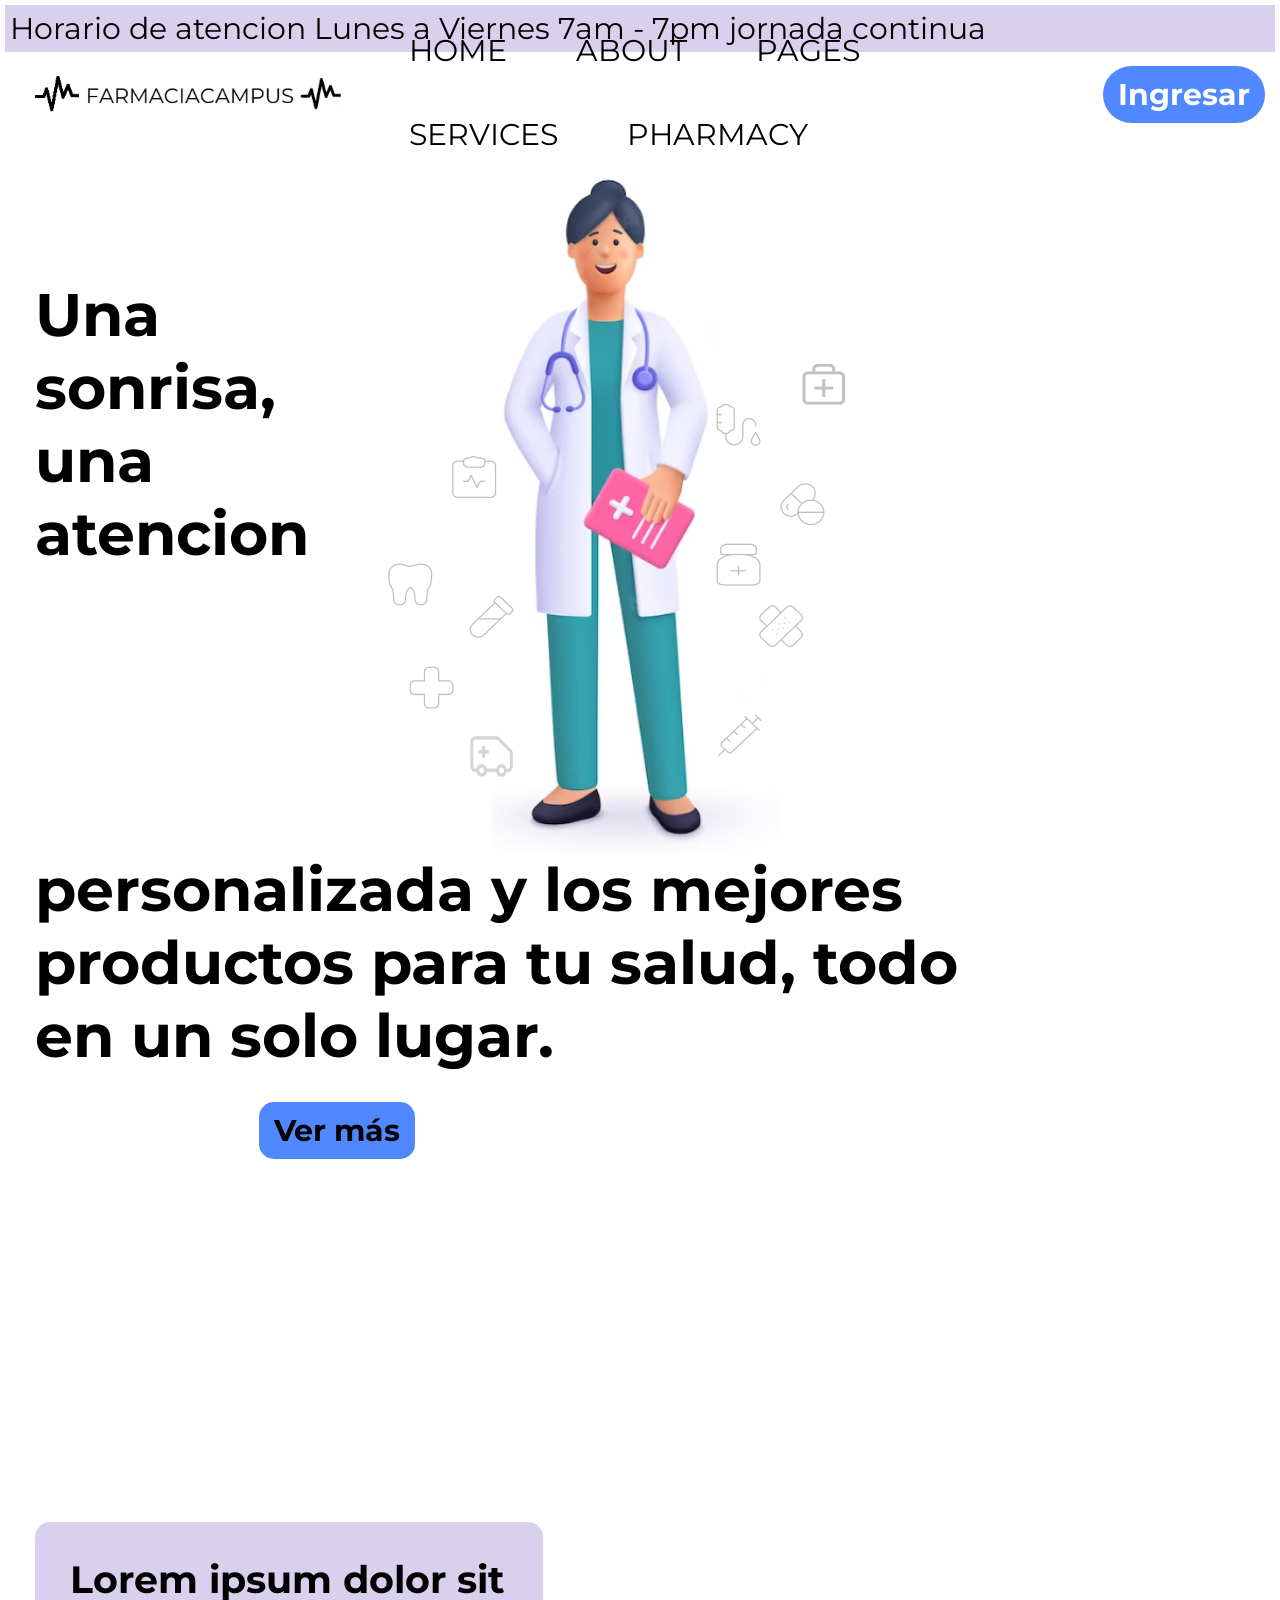
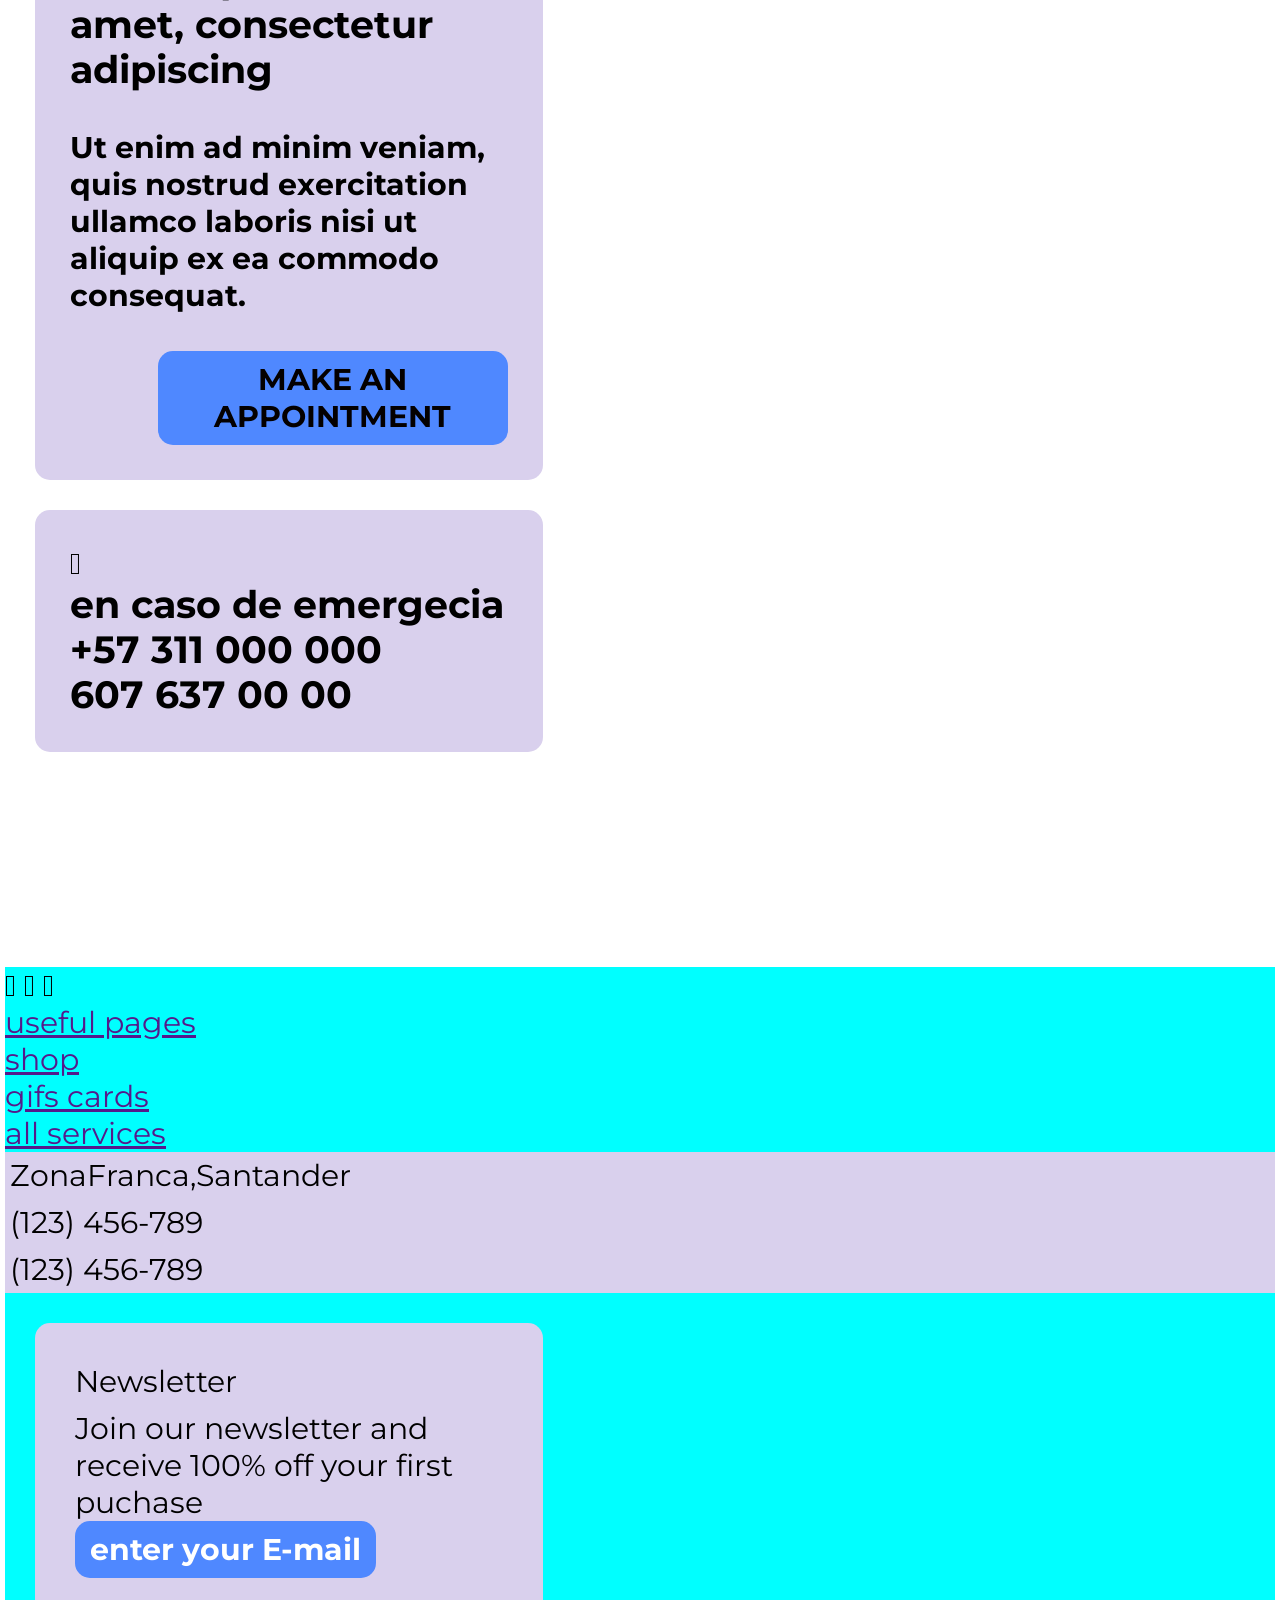
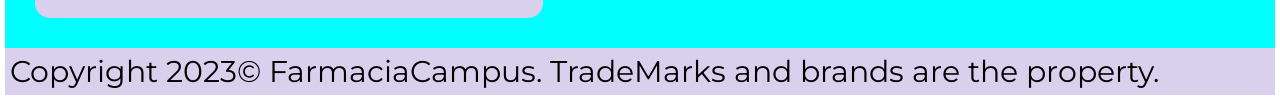
==== index.html @ 19e2cf90 "feat: :sparkles:" ====
<!DOCTYPE html>
<html lang="en">
<head>
    <meta charset="UTF-8">
    <meta name="viewport" content="width=device-width, initial-scale=1.0">
    <title>FarmaciaCampus</title>
    <link rel="stylesheet" href="css/style.css">
    <link rel="stylesheet" href="https://cdnjs.cloudflare.com/ajax/libs/font-awesome/4.7.0/css/font-awesome.min.css">
    <link rel="stylesheet" type="text/css" href="/Icons/style.css">
</head>
<body>


    <p name="horario">Horario de atencion Lunes a Viernes 7am - 7pm jornada continua</p>
    <header name="header">
        <div class="logo">
            <img src="image/logo.png" alt="logodelafarmacia">
        </div>
        <nav class="nav-links">
            <ul class="nav-links">
                <li><a href="a" class="nav-menu">HOME</a></li>
                <li><a href="a" class="nav-menu">ABOUT</a></li>
                <li><a href="a" class="nav-menu">PAGES</a></li>
                <li><a href="a" class="nav-menu">SERVICES</a></li>
                <li><a href="a" class="nav-menu">PHARMACY</a></li>
            </ul>
        </nav>
        <a href="a" class="btn"><button>Ingresar</button></a>
    </header>
    <section id="hero">
        <img src="image/doctora.png" class="doctora"> <br><br><br>
        <div class="text"><h1>Una sonrisa, una atencion personalizada y los mejores <br> productos para tu salud, todo <br> en un solo lugar.</h1></div>
        <button name="ver">Ver más</button>
    </section><br><br><br><br><br><br><br><br><br>

    <section id="sectiontwo">
        <div class="info">
            <h3>Lorem ipsum dolor sit amet, consectetur adipiscing</h3><br>
            <h6>Ut enim ad minim veniam, quis nostrud exercitation ullamco laboris nisi ut aliquip ex ea commodo consequat.</h5> <br>
            <button>MAKE AN APPOINTMENT</button>
        </div>
        <div class="emergencia">
            <span class="icon icon-phone"></span>
            <h3>en caso de emergecia<br>+57 311 000 000 <br> 607 637 00 00 </h3>
        </div>
    </section><br><br><br><br><br>
    <footer class="footer">
        <div>
        <span class="icon icon-facebook2"></span>
        <span class="icon icon-twitter"></span>
        <span class="icon icon-linkedin"></span>
        </div>
        <div>
            <a href="">useful pages</a><br>
            <a href="">shop</a><br>
            <a href="">gifs cards</a><br>
            <a href="">all services</a>
        </div>
        <div>
            <p>ZonaFranca,Santander</p>
            <p>(123) 456-789</p>
            <p>(123) 456-789</p>
        </div>
        <div class="info">
            <p>Newsletter</p>
            <p>Join our newsletter and receive 100% off your first puchase<br>
            <button>enter your E-mail</button></p>
        </div>
        <div>
        <p>Copyright 2023© FarmaciaCampus. TradeMarks and brands are the property.</p>
        </div>
    </footer>
</body>
</html>
---- css/style.css ----
@import url('https://fonts.googleapis.com/css2?family=Montserrat:ital,wght@1,200&display=swap');
/*general*/
*{
    box-sizing: border-box;
    margin: 0;
    padding: 0;
    font-family: 'Montserrat', sans-serif;
    font-size: 30px;
}

/*cuerpo*/
body{
    background-color: white;
    margin: 5px;
}
/*encabezado*/
header{
    background-color:white;
    display: flex;
    justify-content: space-between;
    align-items: center;
    height: 85px;
    padding: 5px 10px;
}
/*logo*/
header .logo{
    cursor: pointer;
}
header .logo img{
    height: 70px;
    width: auto;
    transition: all 0.3s;
}
header .logo img:hover{
    transform: scale(1.2);
}
/*links*/
.nav-menu{
    padding: 8px 12px;
    border-radius: 3px;
}
.nav-menu:hover{
    background-color: green;
}
.nav-links{
    font-size: 18px;
    margin: 0 10px;
    line-height: 80px;
    text-transform: uppercase;
    max: width 992px; ;
 /* align-items: center;
    justify-content: space-between;
    display: flex;
    flex-direction: column;
    align-items: center;
    justify-content: center;*/

}
header .nav-links{
    list-style:none
    
}
header .nav-links li{
    display: inline-block;
    padding: 0 20px;
}
header .nav-links li:hover{
    transform: scale(1.1);

}
header .nav-links a{
    font-size: 700;
    color: black;
    text-decoration: none;
}
header .nav-links li a:hover{
    color: rgb(168, 84, 252)
}
/*boton navbar*/
header .btn button{
    background-color: #4F88FF;
    font-weight: 700;
    color: rgb(255, 255, 255);
    padding: 10px 15px;
    border: none;
    border-radius: 50px;
    cursor: pointer;
    transition: all 0.3s ease 0s;
}
header .btn button:hover{
    background-color: #09A0FE;
    color: black;
    transform: scale(1.1);
}
/*info principal*/
p{
    padding: 5px;
    background-color: #D9D0ED;
    
}
/*imagen doctora*/
.container.doctora{
    display: block;
}
.doctora{
    float: right;
    align-content: flex-end;
    height: auto;
    margin-right: 400px;
}
/*texto principal*/
.text{
    background-color: white;
    justify-content: center;
    align-items: center;
    margin: 30px;
}
.sectiontwo{
    display: flexbox;

}
/*tarjeta 1*/
.info{
    padding: 35px;
    background-color: #D9D0ED;
    justify-content: center;
    align-items: center;
    border-radius: 15px;
    width: 40%;
    margin: 30px;
}
/*tarjeta 2*/
.emergencia{
    padding: 35px;
    background-color: #D9D0ED;
    justify-content: center;
    align-items: center;
    border-radius: 15px;
    width: 40%;
    margin: 30px;
    /*
    float:left;
    background-color: #D9D0ED;
    padding: 35px;
    align-content: flex-end;
    height: auto;
    margin: 10%;
    border-radius: 15px;*/
}

footer{
    background-color: aqua;
    align-content:flex-start
}


h1{ font-size: 2em; }
h3{ font-size: 1.25em; }
h5{ font-size: 1.25em; }
/*enter your email*/
footer button{
    font-size: 1em;
    font-weight: bold;
    color: white;
    background-color: #4F88FF;
    padding: 10px 15px;
    border-radius: 15px;
    border: 2px;
    transition: all 0.3s;
    cursor: pointer;
}
/*make an appointment*/
section button{
    font-size: 1em;
    font-weight: bold;
    color: rgb(4, 0, 0);
    background-color: #4F88FF;
    padding: 10px 15px;
    border-radius: 15px;
    border: 2px;
    transition: all 0.3s;
    cursor: pointer;
    justify-content: left;
    margin-left: 20%;
}
button:hover{
    background-color: #09A0FE;
    color: black;
    transform: scale(1.1);
}
.contactos{
    align-content: left;
}
---- Icons/style.css ----
@font-face {
  font-family: 'icomoon';
  src:  url('fonts/icomoon.eot?ta3jjk');
  src:  url('fonts/icomoon.eot?ta3jjk#iefix') format('embedded-opentype'),
    url('fonts/icomoon.ttf?ta3jjk') format('truetype'),
    url('fonts/icomoon.woff?ta3jjk') format('woff'),
    url('fonts/icomoon.svg?ta3jjk#icomoon') format('svg');
  font-weight: normal;
  font-style: normal;
  font-display: block;
}

[class^="icon-"], [class*=" icon-"] {
  /* use !important to prevent issues with browser extensions that change fonts */
  font-family: 'icomoon' !important;
  speak: never;
  font-style: normal;
  font-weight: normal;
  font-variant: normal;
  text-transform: none;
  line-height: 1;

  /* Better Font Rendering =========== */
  -webkit-font-smoothing: antialiased;
  -moz-osx-font-smoothing: grayscale;
}

.icon-home:before {
  content: "\e900";
}
.icon-pencil:before {
  content: "\e905";
}
.icon-stack:before {
  content: "\e92e";
}
.icon-phone:before {
  content: "\e942";
}
.icon-user:before {
  content: "\e971";
}
.icon-user-check:before {
  content: "\e975";
}
.icon-user-tie:before {
  content: "\e976";
}
.icon-search:before {
  content: "\e986";
}
.icon-lock:before {
  content: "\e98f";
}
.icon-cog:before {
  content: "\e994";
}
.icon-bin:before {
  content: "\e9ac";
}
.icon-clipboard:before {
  content: "\e9b8";
}
.icon-sphere:before {
  content: "\e9c9";
}
.icon-enter:before {
  content: "\ea13";
}
.icon-circle-up:before {
  content: "\ea41";
}
.icon-circle-right:before {
  content: "\ea42";
}
.icon-circle-down:before {
  content: "\ea43";
}
.icon-circle-left:before {
  content: "\ea44";
}
.icon-facebook2:before {
  content: "\ea91";
}
.icon-twitter:before {
  content: "\ea96";
}
.icon-linkedin:before {
  content: "\eac9";
}
.icon-file-openoffice:before {
  content: "\eae0";
}
.icon-libreoffice:before {
  content: "\eae3";
}
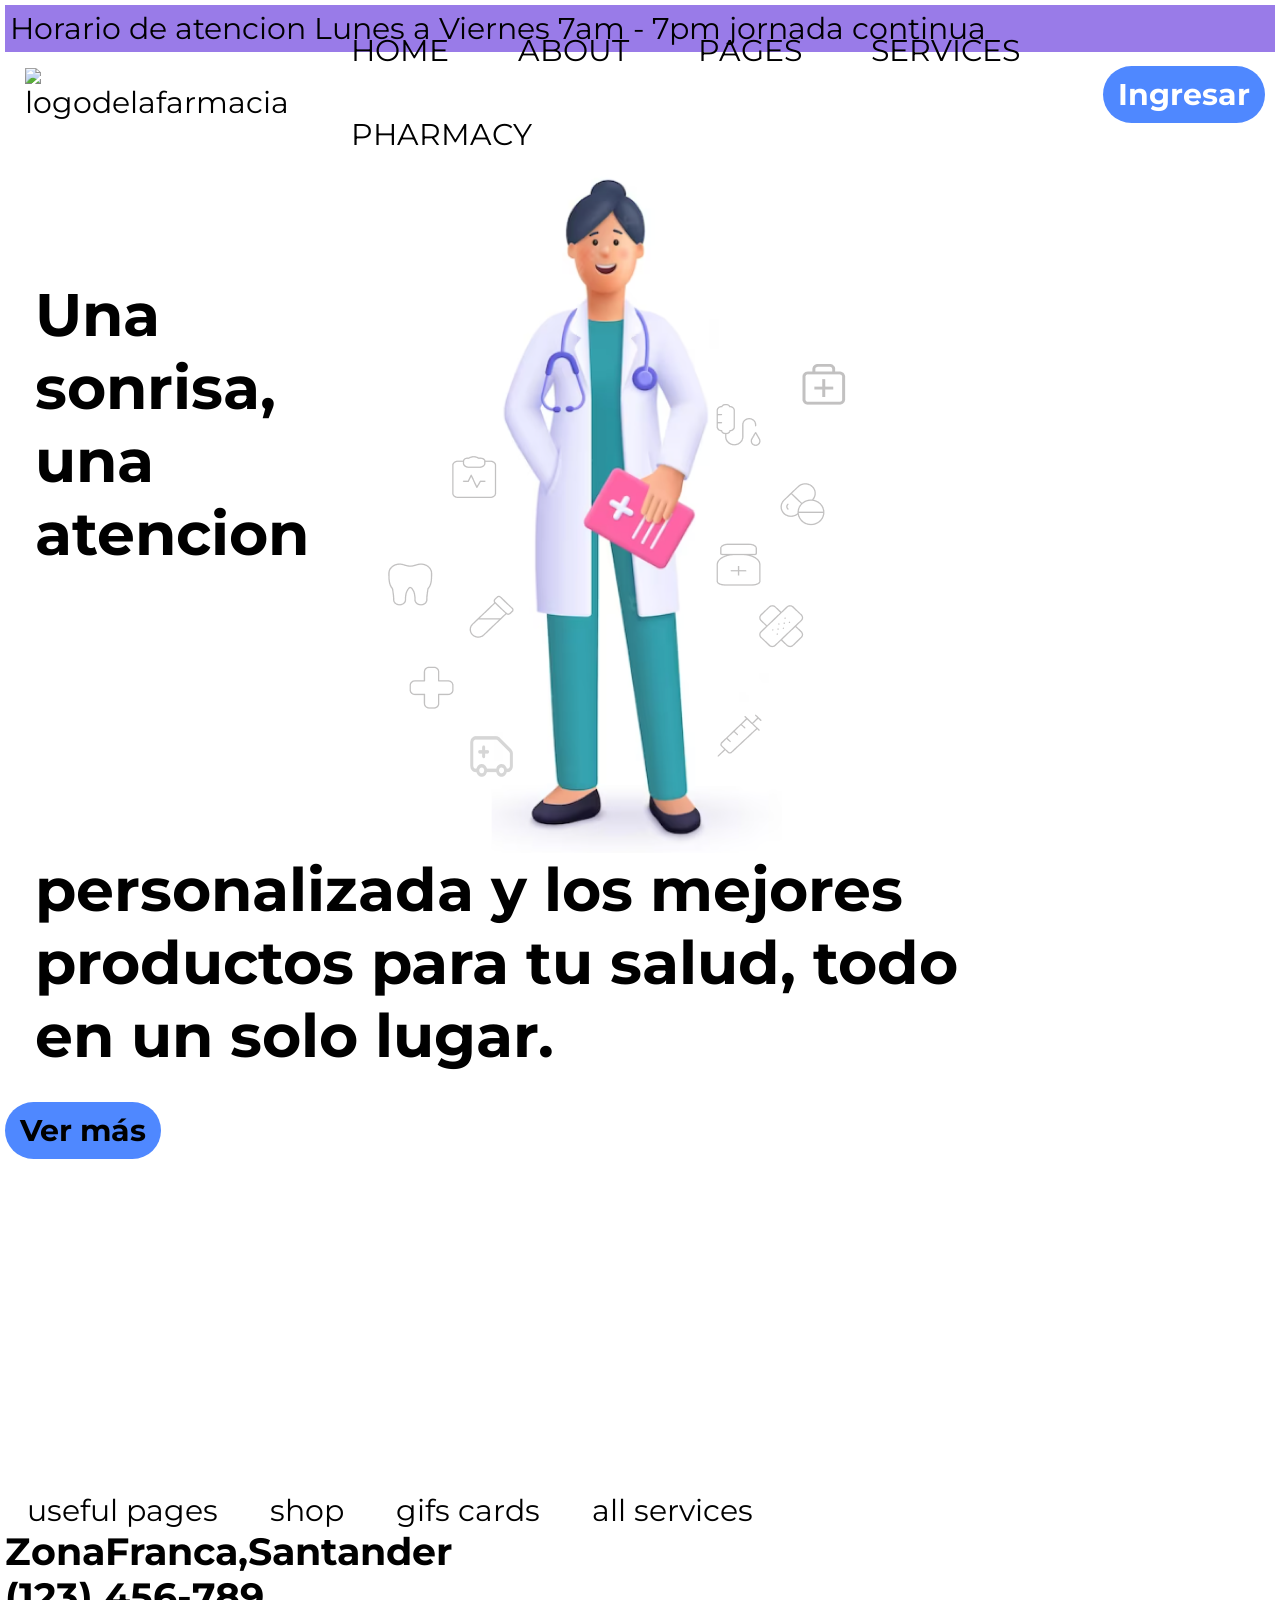
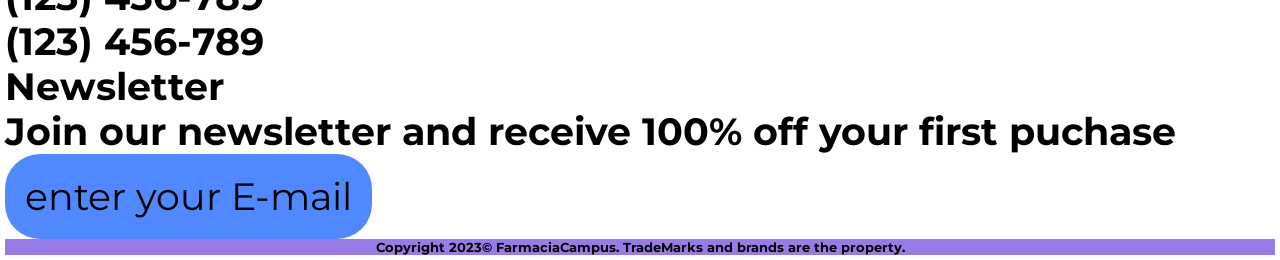
==== commit 13252333: "feat: :sparkles:" ====
--- a/index.html
+++ b/index.html
@@ -5,8 +5,6 @@
     <meta name="viewport" content="width=device-width, initial-scale=1.0">
     <title>FarmaciaCampus</title>
     <link rel="stylesheet" href="css/style.css">
-    <link rel="stylesheet" href="https://cdnjs.cloudflare.com/ajax/libs/font-awesome/4.7.0/css/font-awesome.min.css">
-    <link rel="stylesheet" type="text/css" href="/Icons/style.css">
 </head>
 <body>
 
@@ -30,44 +28,23 @@
     <section id="hero">
         <img src="image/doctora.png" class="doctora"> <br><br><br>
         <div class="text"><h1>Una sonrisa, una atencion personalizada y los mejores <br> productos para tu salud, todo <br> en un solo lugar.</h1></div>
-        <button name="ver">Ver más</button>
+        <button class="btn">Ver más</button>
     </section><br><br><br><br><br><br><br><br><br>
-
-    <section id="sectiontwo">
-        <div class="info">
-            <h3>Lorem ipsum dolor sit amet, consectetur adipiscing</h3><br>
-            <h6>Ut enim ad minim veniam, quis nostrud exercitation ullamco laboris nisi ut aliquip ex ea commodo consequat.</h5> <br>
-            <button>MAKE AN APPOINTMENT</button>
+    <footer class="footer">
+        <div class="info-footer">
+            <li><a href="a" class="nav-menu">useful pages</a></li>
+            <li><a href="a" class="nav-menu">shop</a></li>
+            <li><a href="a" class="nav-menu">gifs cards</a></li>
+            <li><a href="a" class="nav-menu">all services</a></li>
         </div>
-        <div class="emergencia">
-            <span class="icon icon-phone"></span>
-            <h3>en caso de emergecia<br>+57 311 000 000 <br> 607 637 00 00 </h3>
-        </div>
-    </section><br><br><br><br><br>
-    <footer class="footer">
-        <div>
-        <span class="icon icon-facebook2"></span>
-        <span class="icon icon-twitter"></span>
-        <span class="icon icon-linkedin"></span>
-        </div>
-        <div>
-            <a href="">useful pages</a><br>
-            <a href="">shop</a><br>
-            <a href="">gifs cards</a><br>
-            <a href="">all services</a>
-        </div>
-        <div>
-            <p>ZonaFranca,Santander</p>
-            <p>(123) 456-789</p>
-            <p>(123) 456-789</p>
-        </div>
-        <div class="info">
-            <p>Newsletter</p>
-            <p>Join our newsletter and receive 100% off your first puchase<br>
-            <button>enter your E-mail</button></p>
-        </div>
-        <div>
-        <p>Copyright 2023© FarmaciaCampus. TradeMarks and brands are the property.</p>
+            <h5>ZonaFranca,Santander</h5>
+            <h5>(123) 456-789</h5>
+            <h5>(123) 456-789</h5>
+            <h5>Newsletter</h5>
+            <h5>Join our newsletter and receive 100% off your first puchase<h5>
+            <button>enter your E-mail</button>
+        <div class="card-footer">
+        <h6 class="ultimo">Copyright 2023© FarmaciaCampus. TradeMarks and brands are the property.</h6>
         </div>
     </footer>
 </body>
--- a/css/style.css
+++ b/css/style.css
@@ -17,7 +17,7 @@
 header{
     background-color:white;
     display: flex;
-    justify-content: space-between;
+    justify-content: center;
     align-items: center;
     height: 85px;
     padding: 5px 10px;
@@ -30,6 +30,7 @@
     height: 70px;
     width: auto;
     transition: all 0.3s;
+    padding: 10px;
 }
 header .logo img:hover{
     transform: scale(1.2);
@@ -40,14 +41,15 @@
     border-radius: 3px;
 }
 .nav-menu:hover{
-    background-color: green;
+    background-color: #4F88FF;
+    border-radius: 15px;
+    color: white;
 }
 .nav-links{
     font-size: 18px;
     margin: 0 10px;
     line-height: 80px;
     text-transform: uppercase;
-    max: width 992px; ;
  /* align-items: center;
     justify-content: space-between;
     display: flex;
@@ -74,7 +76,7 @@
     text-decoration: none;
 }
 header .nav-links li a:hover{
-    color: rgb(168, 84, 252)
+    color: rgb(255, 255, 255)
 }
 /*boton navbar*/
 header .btn button{
@@ -95,7 +97,7 @@
 /*info principal*/
 p{
     padding: 5px;
-    background-color: #D9D0ED;
+    background-color: #997BE8;
     
 }
 /*imagen doctora*/
@@ -110,84 +112,67 @@
 }
 /*texto principal*/
 .text{
-    background-color: white;
+    background-color: rgb(255, 255, 255);
     justify-content: center;
     align-items: center;
     margin: 30px;
 }
-.sectiontwo{
-    display: flexbox;
+section .btn{
+    background-color: #4F88FF;
+    border-radius: 150px;
+    padding: 10px 15px;
+    border: none;
+    transition: all 0.3s ease 0s;
+    font-weight: 700;
+    cursor: pointer;
 
 }
-/*tarjeta 1*/
-.info{
-    padding: 35px;
-    background-color: #D9D0ED;
+footer.footer{
+    display: inline block;
+    align-content: flex-end;
     justify-content: center;
-    align-items: center;
-    border-radius: 15px;
-    width: 40%;
-    margin: 30px;
+    background-color: #ffffff;
+    display: flex;
+    flex-direction: column;
+    position:relative;
 }
-/*tarjeta 2*/
-.emergencia{
-    padding: 35px;
-    background-color: #D9D0ED;
-    justify-content: center;
-    align-items: center;
-    border-radius: 15px;
-    width: 40%;
-    margin: 30px;
-    /*
-    float:left;
-    background-color: #D9D0ED;
-    padding: 35px;
-    align-content: flex-end;
-    height: auto;
-    margin: 10%;
-    border-radius: 15px;*/
+.info-footer li{
+    background-color: #ffffff;
+    display: inline-block;
+    padding: 0 10px;
 }
-
-footer{
-    background-color: aqua;
-    align-content:flex-start
+.info-footer a{
+    font-size: 700;
+    color: black;
+    text-decoration: none;
 }
-
-
 h1{ font-size: 2em; }
 h3{ font-size: 1.25em; }
 h5{ font-size: 1.25em; }
 /*enter your email*/
 footer button{
     font-size: 1em;
-    font-weight: bold;
-    color: white;
+    color: black;
     background-color: #4F88FF;
-    padding: 10px 15px;
-    border-radius: 15px;
-    border: 2px;
-    transition: all 0.3s;
+    padding: 20px;
+    border-radius: 35px;
+    border: 30px;
     cursor: pointer;
+    justify-content:end;
 }
-/*make an appointment*/
-section button{
-    font-size: 1em;
-    font-weight: bold;
-    color: rgb(4, 0, 0);
-    background-color: #4F88FF;
-    padding: 10px 15px;
-    border-radius: 15px;
-    border: 2px;
-    transition: all 0.3s;
-    cursor: pointer;
-    justify-content: left;
-    margin-left: 20%;
-}
+
 button:hover{
     background-color: #09A0FE;
-    color: black;
-    transform: scale(1.1);
+    color: rgb(255, 255, 255);
 }
-.contactos{
-    align-content: left;
-}
+
+.ultimo{
+    background-color: #997BE8;
+    align-content: center;
+    align-items: center;
+    display: flex;
+    position: relative;
+    bottom: 0;
+    font-size: small;
+    justify-content: center;
+}
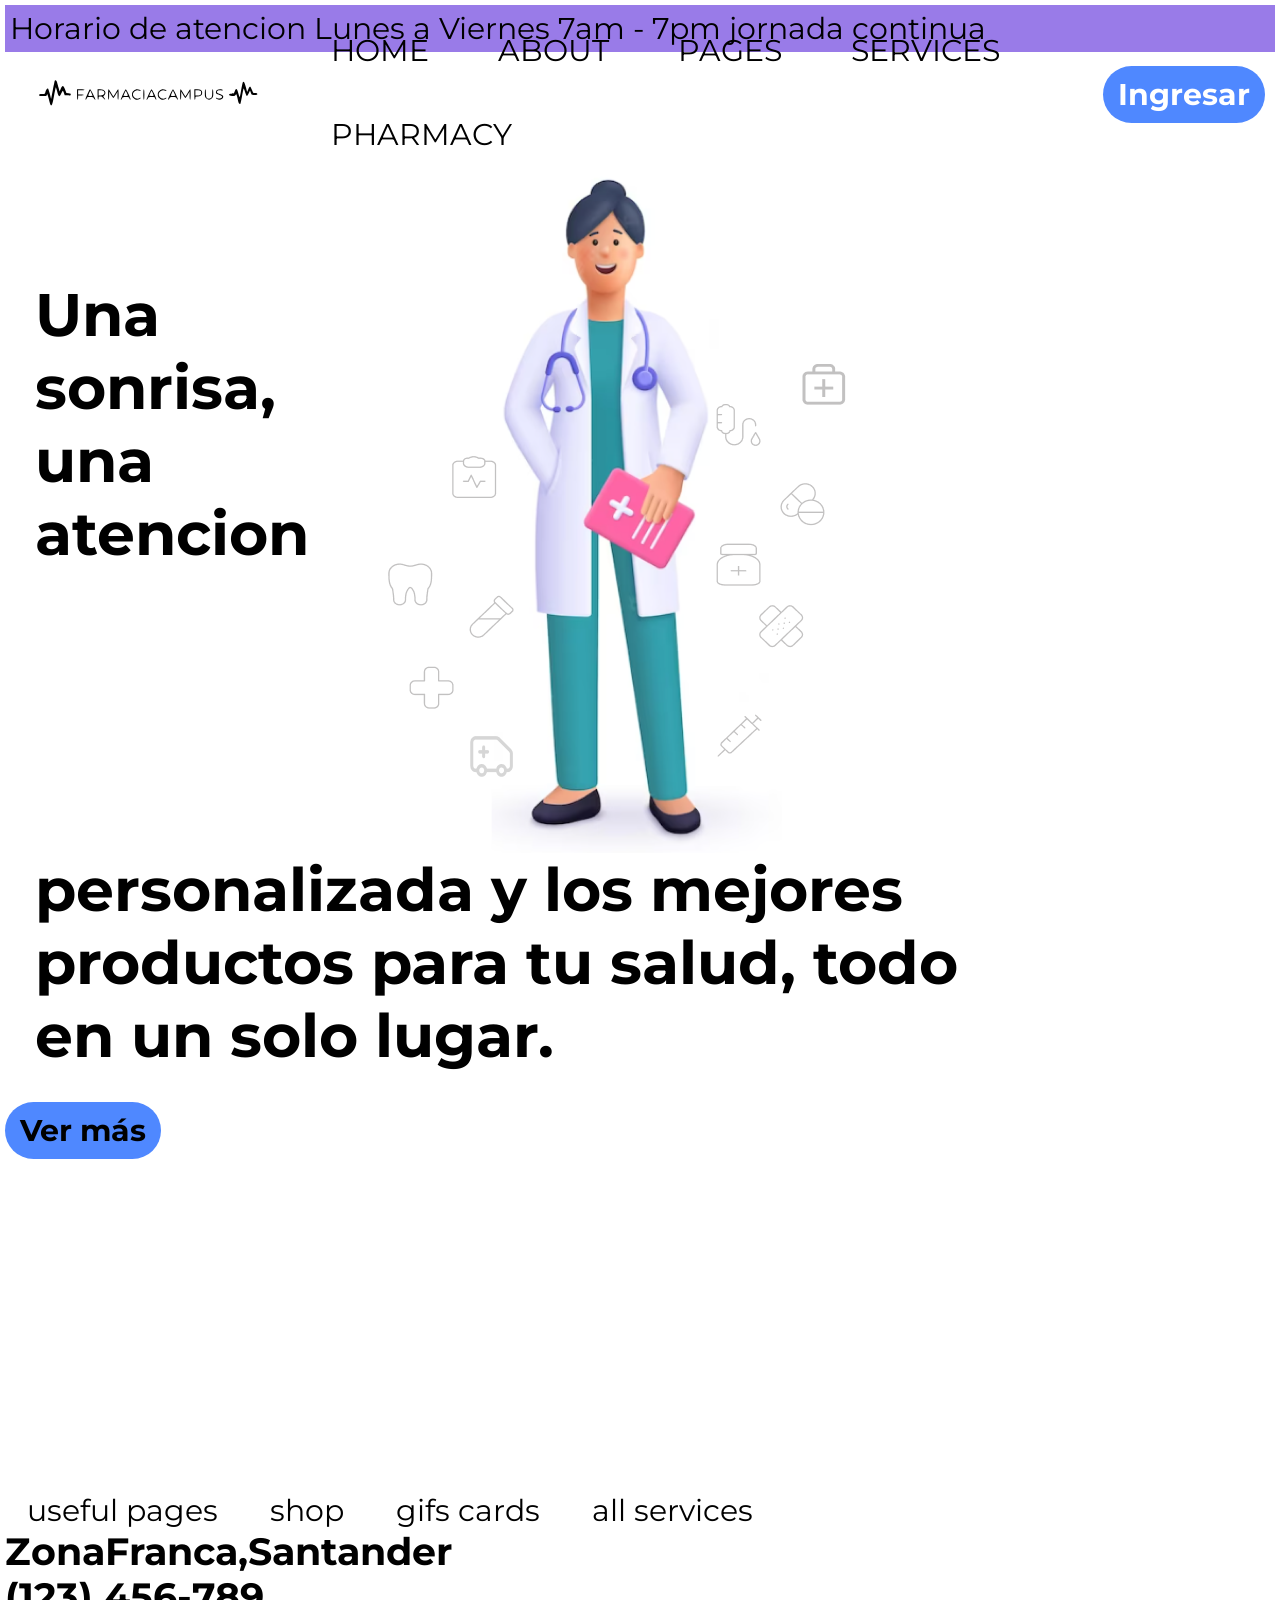
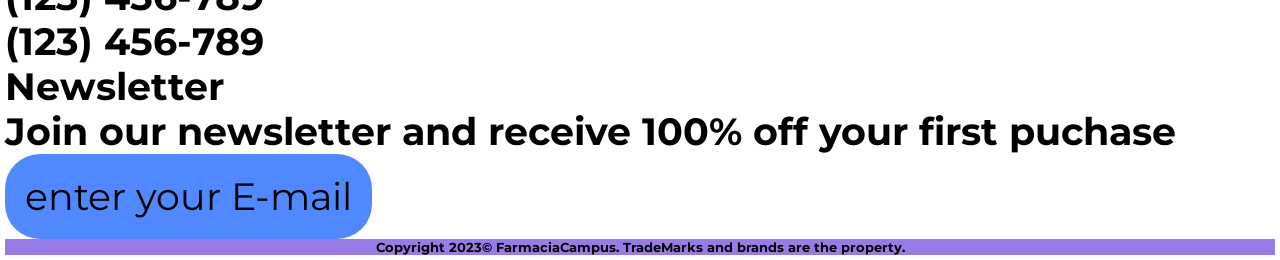
==== commit 395e1b38: "feat: :rocket:" ====
--- a/index.html
+++ b/index.html
@@ -4,31 +4,30 @@
     <meta charset="UTF-8">
     <meta name="viewport" content="width=device-width, initial-scale=1.0">
     <title>FarmaciaCampus</title>
-    <link rel="stylesheet" href="css/style.css">
+    <link rel="stylesheet" href="style.css">
 </head>
 <body>
-
-
-    <p name="horario">Horario de atencion Lunes a Viernes 7am - 7pm jornada continua</p>
-    <header name="header">
-        <div class="logo">
-            <img src="image/logo.png" alt="logodelafarmacia">
-        </div>
-        <nav class="nav-links">
-            <ul class="nav-links">
-                <li><a href="a" class="nav-menu">HOME</a></li>
-                <li><a href="a" class="nav-menu">ABOUT</a></li>
-                <li><a href="a" class="nav-menu">PAGES</a></li>
-                <li><a href="a" class="nav-menu">SERVICES</a></li>
-                <li><a href="a" class="nav-menu">PHARMACY</a></li>
-            </ul>
-        </nav>
-        <a href="a" class="btn"><button>Ingresar</button></a>
-    </header>
+    <div class="contenedor"></div>
+         <p name="horario">Horario de atencion Lunes a Viernes 7am - 7pm jornada continua</p>
+            <header name="header">
+                 <div class="logo">
+                    <img src="image/logo.svg" alt="logodelafarmacia">
+                </div>
+                    <nav class="nav-links">
+                         <ul class="nav-links">
+                            <li><a href="a" class="nav-menu">HOME</a></li>
+                            <li><a href="a" class="nav-menu">ABOUT</a></li>
+                            <li><a href="a" class="nav-menu">PAGES</a></li>
+                            <li><a href="a" class="nav-menu">SERVICES</a></li>
+                            <li><a href="a" class="nav-menu">PHARMACY</a></li>
+                        </ul>
+                    </nav>
+                    <a href="a" class="btn"><button>Ingresar</button></a>
+</header>
     <section id="hero">
         <img src="image/doctora.png" class="doctora"> <br><br><br>
-        <div class="text"><h1>Una sonrisa, una atencion personalizada y los mejores <br> productos para tu salud, todo <br> en un solo lugar.</h1></div>
-        <button class="btn">Ver más</button>
+            <div class="text"><h1>Una sonrisa, una atencion personalizada y los mejores <br> productos para tu salud, todo <br> en un solo lugar.</h1></div>
+            <button class="btn">Ver más</button>
     </section><br><br><br><br><br><br><br><br><br>
     <footer class="footer">
         <div class="info-footer">
@@ -43,9 +42,9 @@
             <h5>Newsletter</h5>
             <h5>Join our newsletter and receive 100% off your first puchase<h5>
             <button>enter your E-mail</button>
-        <div class="card-footer">
-        <h6 class="ultimo">Copyright 2023© FarmaciaCampus. TradeMarks and brands are the property.</h6>
-        </div>
+                <div class="card-footer">
+                    <h6 class="ultimo">Copyright 2023© FarmaciaCampus. TradeMarks and brands are the property.</h6>
+                </div>
     </footer>
 </body>
 </html>
--- a/style.css
+++ b/style.css
@@ -0,0 +1,178 @@
+@import url('https://fonts.googleapis.com/css2?family=Montserrat:ital,wght@1,200&display=swap');
+/*general*/
+*{
+    box-sizing: border-box;
+    margin: 0;
+    padding: 0;
+    font-family: 'Montserrat', sans-serif;
+    font-size: 30px;
+}
+
+/*cuerpo*/
+body{
+    background-color: white;
+    margin: 5px;
+}
+/*encabezado*/
+header{
+    background-color:white;
+    display: flex;
+    justify-content: center;
+    align-items: center;
+    height: 85px;
+    padding: 5px 10px;
+}
+/*logo*/
+header .logo{
+    cursor: pointer;
+}
+header .logo img{
+    height: 70px;
+    width: auto;
+    transition: all 0.3s;
+    padding: 10px;
+}
+header .logo img:hover{
+    transform: scale(1.2);
+}
+/*links*/
+.nav-menu{
+    padding: 8px 12px;
+    border-radius: 3px;
+}
+.nav-menu:hover{
+    background-color: #4F88FF;
+    border-radius: 15px;
+    color: white;
+}
+.nav-links{
+    font-size: 18px;
+    margin: 0 10px;
+    line-height: 80px;
+    text-transform: uppercase;
+ /* align-items: center;
+    justify-content: space-between;
+    display: flex;
+    flex-direction: column;
+    align-items: center;
+    justify-content: center;*/
+
+}
+header .nav-links{
+    list-style:none
+    
+}
+header .nav-links li{
+    display: inline-block;
+    padding: 0 20px;
+}
+header .nav-links li:hover{
+    transform: scale(1.1);
+
+}
+header .nav-links a{
+    font-size: 700;
+    color: black;
+    text-decoration: none;
+}
+header .nav-links li a:hover{
+    color: rgb(255, 255, 255)
+}
+/*boton navbar*/
+header .btn button{
+    background-color: #4F88FF;
+    font-weight: 700;
+    color: rgb(255, 255, 255);
+    padding: 10px 15px;
+    border: none;
+    border-radius: 50px;
+    cursor: pointer;
+    transition: all 0.3s ease 0s;
+}
+header .btn button:hover{
+    background-color: #09A0FE;
+    color: black;
+    transform: scale(1.1);
+}
+/*info principal*/
+p{
+    padding: 5px;
+    background-color: #997BE8;
+    
+}
+/*imagen doctora*/
+.container.doctora{
+    display: block;
+}
+.doctora{
+    float: right;
+    align-content: flex-end;
+    height: auto;
+    margin-right: 400px;
+}
+/*texto principal*/
+.text{
+    background-color: rgb(255, 255, 255);
+    justify-content: center;
+    align-items: center;
+    margin: 30px;
+}
+section .btn{
+    background-color: #4F88FF;
+    border-radius: 150px;
+    padding: 10px 15px;
+    border: none;
+    transition: all 0.3s ease 0s;
+    font-weight: 700;
+    cursor: pointer;
+
+}
+footer.footer{
+    display: inline block;
+    align-content: flex-end;
+    justify-content: center;
+    background-color: #ffffff;
+    display: flex;
+    flex-direction: column;
+    position:relative;
+}
+.info-footer li{
+    background-color: #ffffff;
+    display: inline-block;
+    padding: 0 10px;
+}
+.info-footer a{
+    font-size: 700;
+    color: black;
+    text-decoration: none;
+}
+h1{ font-size: 2em; }
+h3{ font-size: 1.25em; }
+h5{ font-size: 1.25em; }
+/*enter your email*/
+footer button{
+    font-size: 1em;
+    color: black;
+    background-color: #4F88FF;
+    padding: 20px;
+    border-radius: 35px;
+    border: 30px;
+    cursor: pointer;
+    justify-content:end;
+}
+
+button:hover{
+    background-color: #09A0FE;
+    color: rgb(255, 255, 255);
+}
+
+.ultimo{
+    background-color: #997BE8;
+    align-content: center;
+    align-items: center;
+    display: flex;
+    position: relative;
+    bottom: 0;
+    font-size: small;
+    justify-content: center;
+}
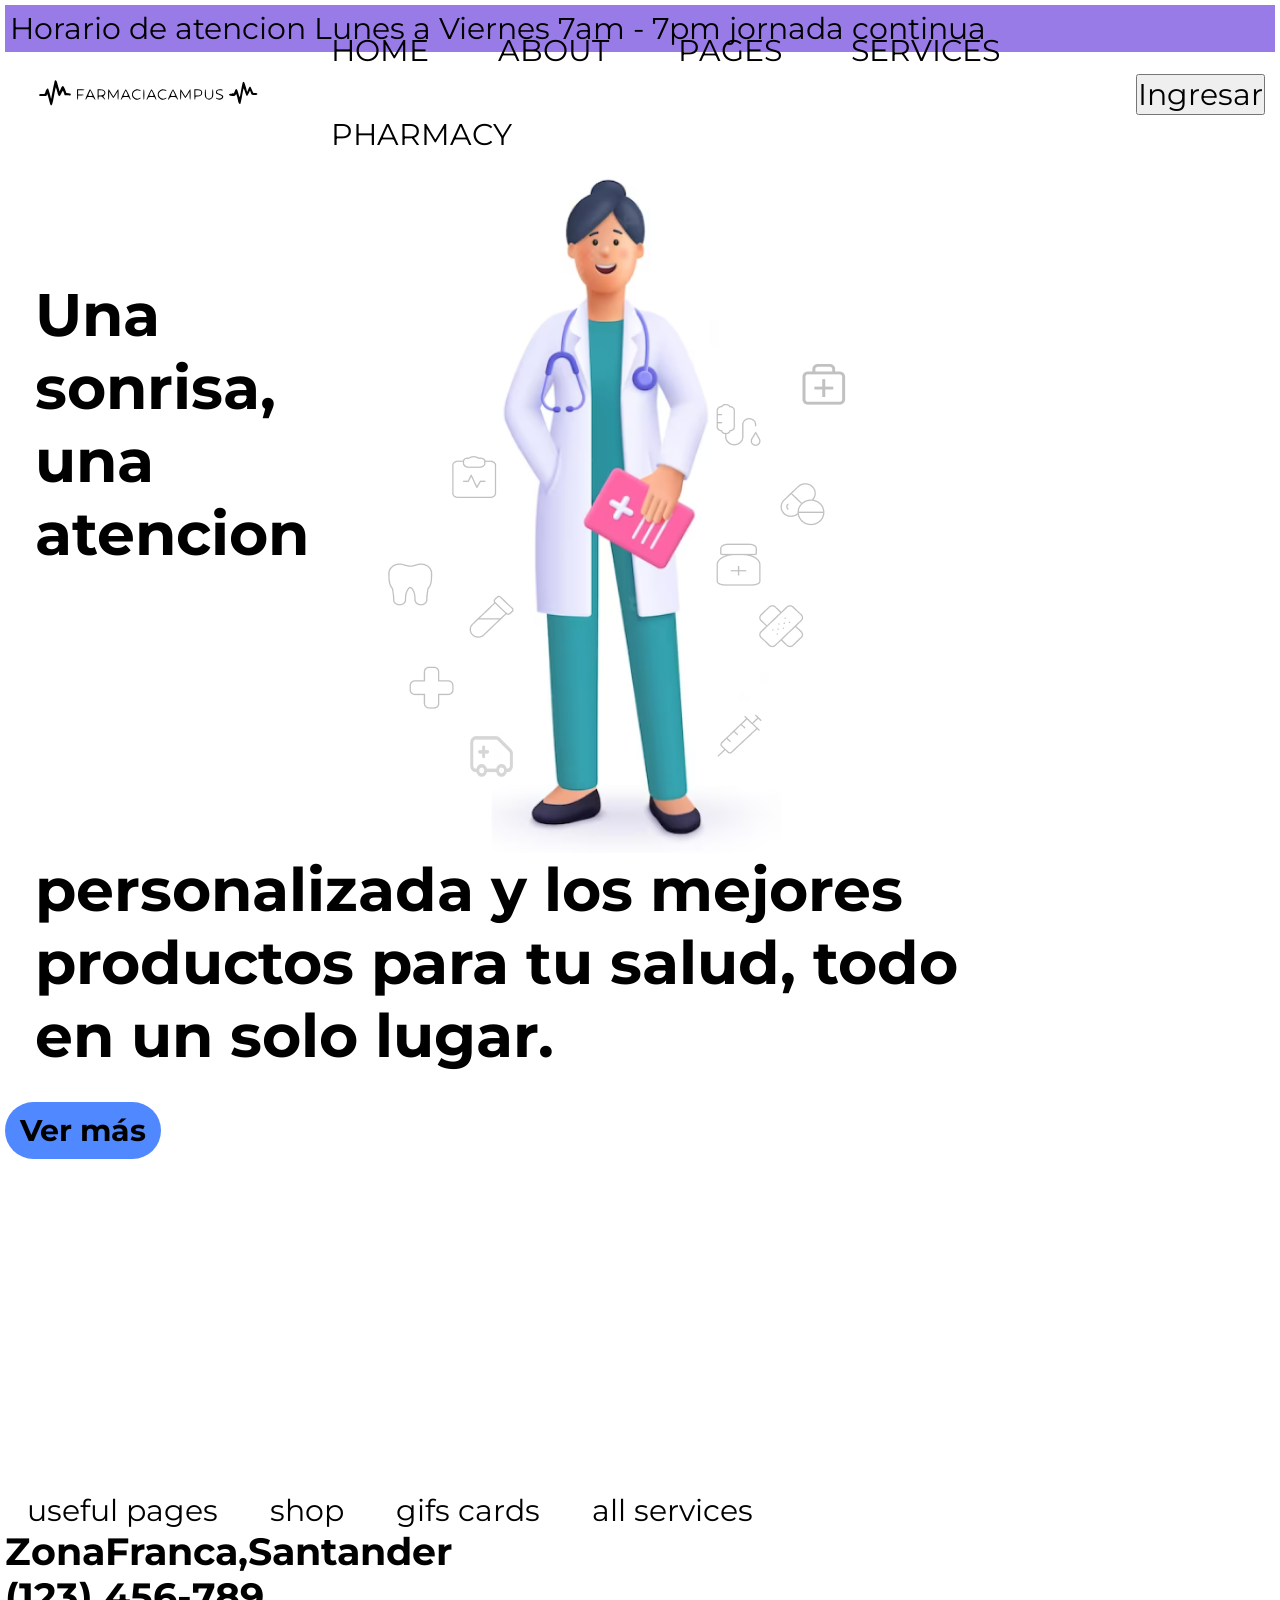
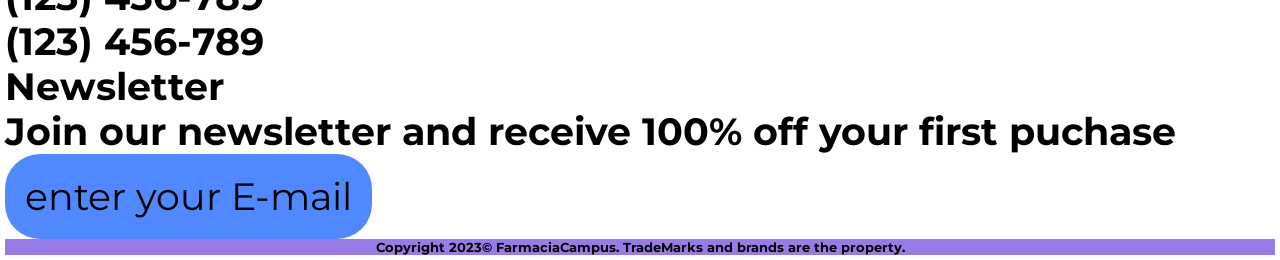
==== commit c5830192: "feat: :bug:" ====
--- a/index.html
+++ b/index.html
@@ -22,8 +22,8 @@
                             <li><a href="a" class="nav-menu">PHARMACY</a></li>
                         </ul>
                     </nav>
-                    <a href="a" class="btn"><button>Ingresar</button></a>
-</header>
+                    <a href="a" id="ingresar"><button>Ingresar</button></a>
+</header> 
     <section id="hero">
         <img src="image/doctora.png" class="doctora"> <br><br><br>
             <div class="text"><h1>Una sonrisa, una atencion personalizada y los mejores <br> productos para tu salud, todo <br> en un solo lugar.</h1></div>
@@ -46,5 +46,6 @@
                     <h6 class="ultimo">Copyright 2023© FarmaciaCampus. TradeMarks and brands are the property.</h6>
                 </div>
     </footer>
+    <script src="./ingresar.js"></script>
 </body>
 </html>
--- a/style.css
+++ b/style.css
@@ -79,7 +79,7 @@
     color: rgb(255, 255, 255)
 }
 /*boton navbar*/
-header .btn button{
+header .ingresar button{
     background-color: #4F88FF;
     font-weight: 700;
     color: rgb(255, 255, 255);
@@ -89,7 +89,7 @@
     cursor: pointer;
     transition: all 0.3s ease 0s;
 }
-header .btn button:hover{
+header .ingresar button:hover{
     background-color: #09A0FE;
     color: black;
     transform: scale(1.1);
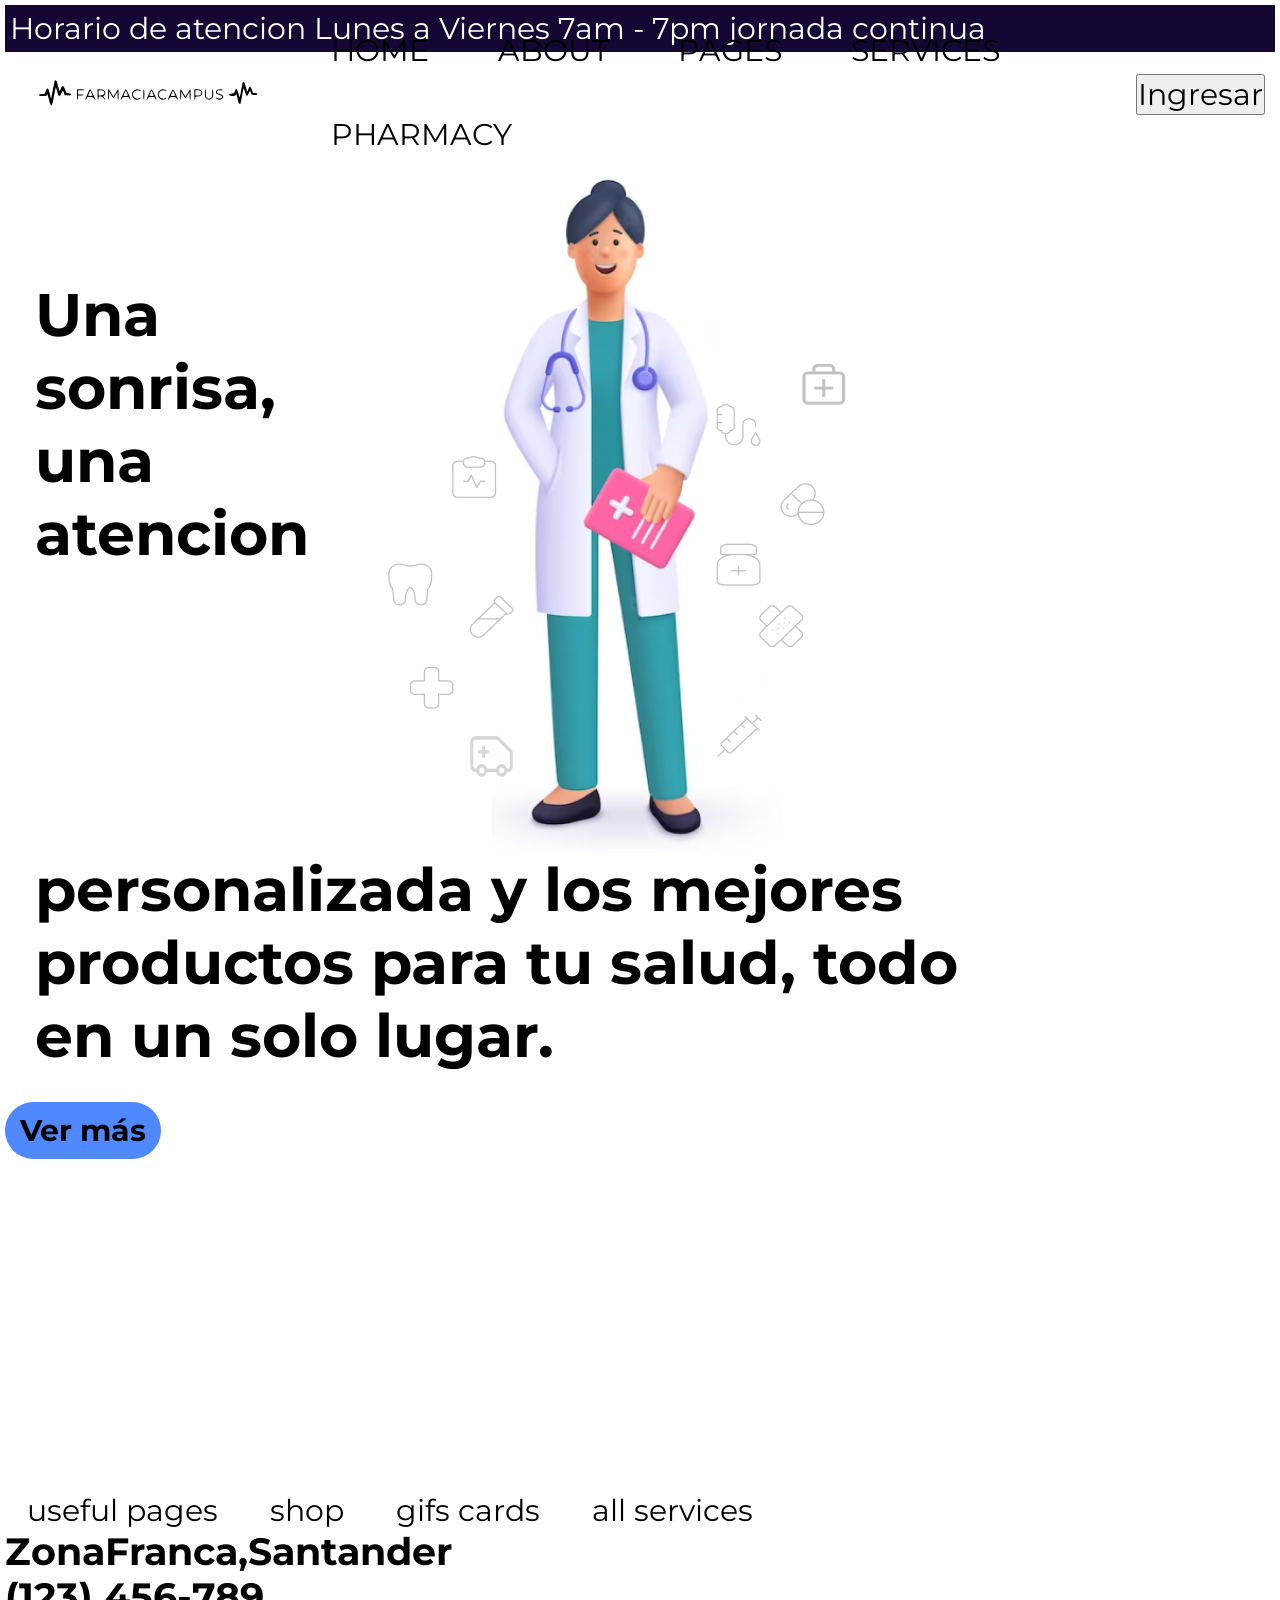
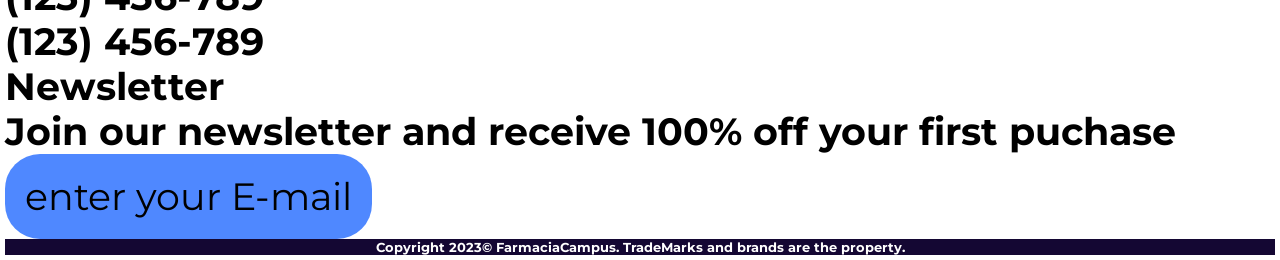
==== commit 36800ba9: "feat: :zap:" ====
--- a/index.html
+++ b/index.html
@@ -11,7 +11,7 @@
          <p name="horario">Horario de atencion Lunes a Viernes 7am - 7pm jornada continua</p>
             <header name="header">
                  <div class="logo">
-                    <img src="image/logo.svg" alt="logodelafarmacia">
+                    <img src="/FrontEnd/img/logo.svg" alt="logodelafarmacia">
                 </div>
                     <nav class="nav-links">
                          <ul class="nav-links">
@@ -22,10 +22,10 @@
                             <li><a href="a" class="nav-menu">PHARMACY</a></li>
                         </ul>
                     </nav>
-                    <a href="a" id="ingresar"><button>Ingresar</button></a>
+                    <a href="./FrontEnd/sesion/inicio.html" id="ingresar"><button id="botonIngresar">Ingresar</button></a>
 </header> 
     <section id="hero">
-        <img src="image/doctora.png" class="doctora"> <br><br><br>
+        <img src="/FrontEnd/img/doctora.png" class="doctora"> <br><br><br>
             <div class="text"><h1>Una sonrisa, una atencion personalizada y los mejores <br> productos para tu salud, todo <br> en un solo lugar.</h1></div>
             <button class="btn">Ver más</button>
     </section><br><br><br><br><br><br><br><br><br>
--- a/style.css
+++ b/style.css
@@ -41,7 +41,8 @@
     border-radius: 3px;
 }
 .nav-menu:hover{
-    background-color: #4F88FF;
+    background-color: #140733;
+    ;
     border-radius: 15px;
     color: white;
 }
@@ -97,7 +98,8 @@
 /*info principal*/
 p{
     padding: 5px;
-    background-color: #997BE8;
+    background-color: #140733;
+    color: white;
     
 }
 /*imagen doctora*/
@@ -167,7 +169,7 @@
 }
 
 .ultimo{
-    background-color: #997BE8;
+    background-color: #140733;
     align-content: center;
     align-items: center;
     display: flex;
@@ -175,4 +177,5 @@
     bottom: 0;
     font-size: small;
     justify-content: center;
+    color: white;
 }
